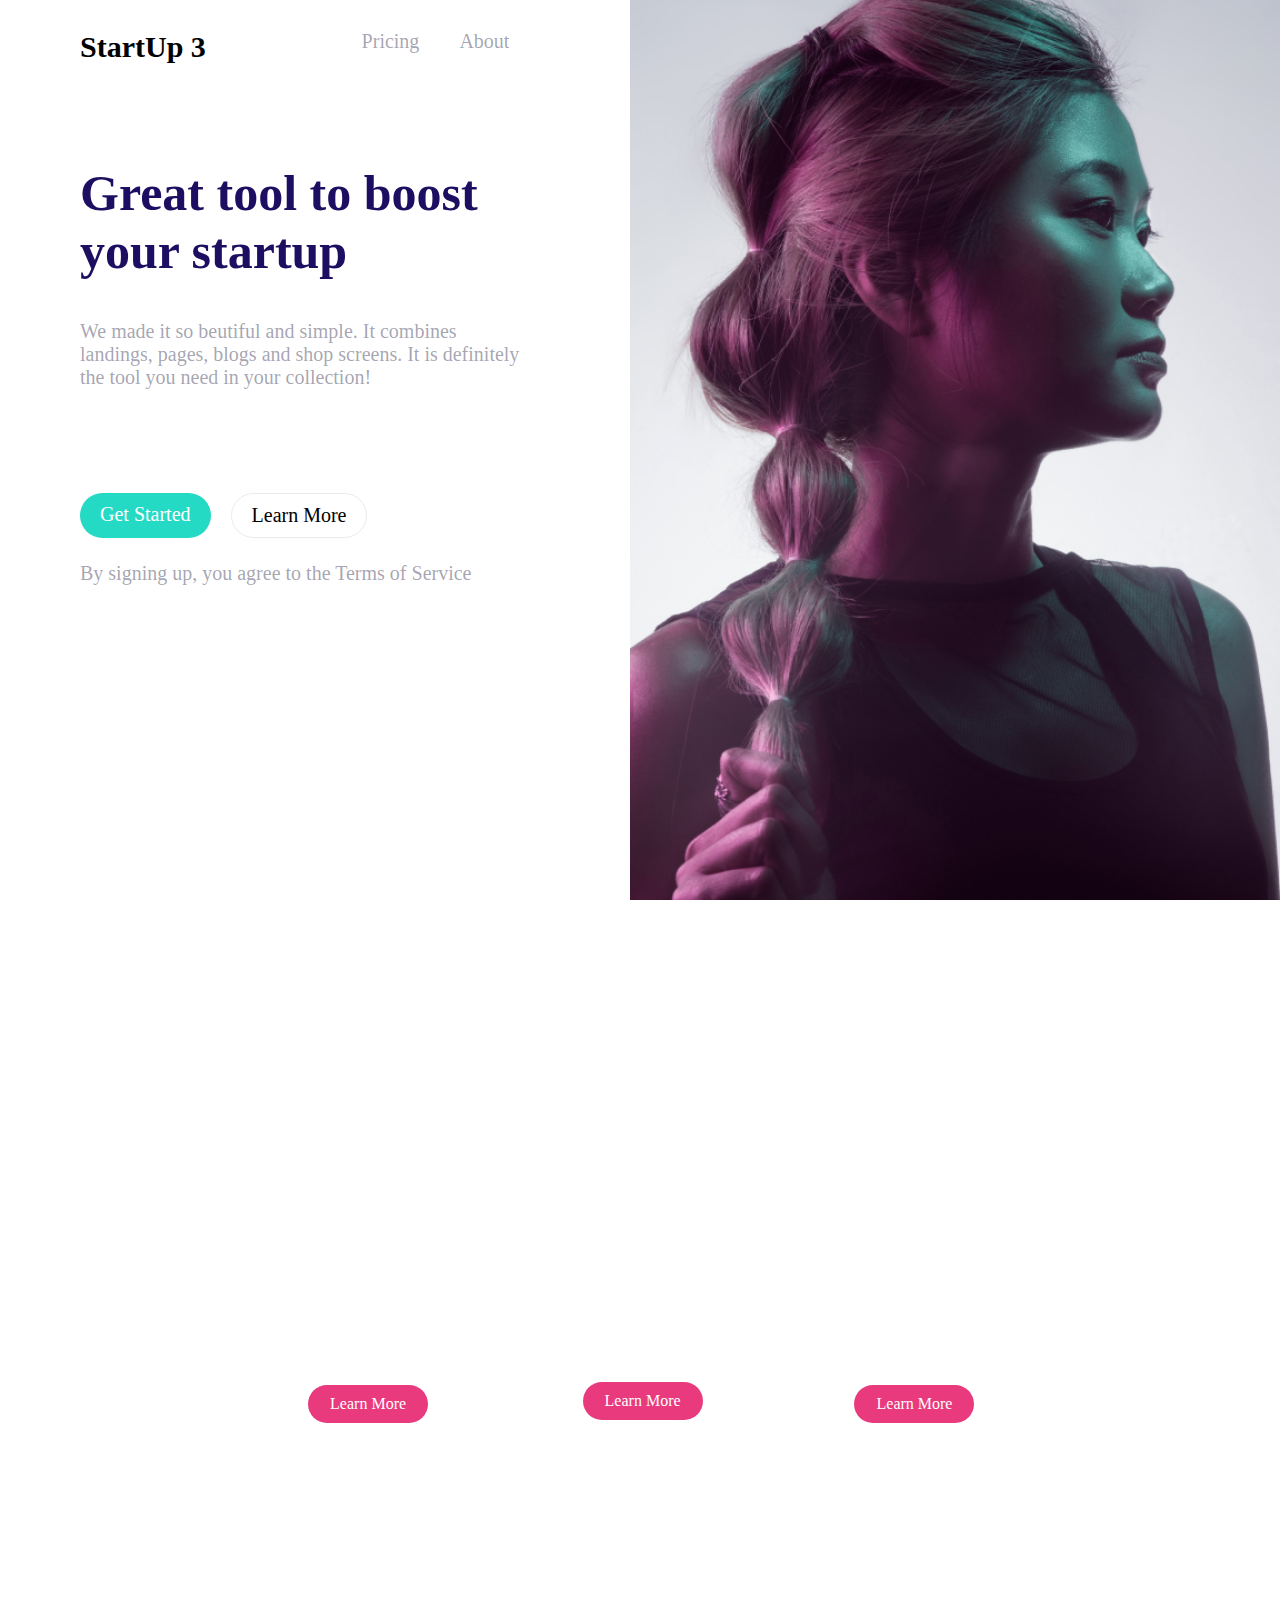
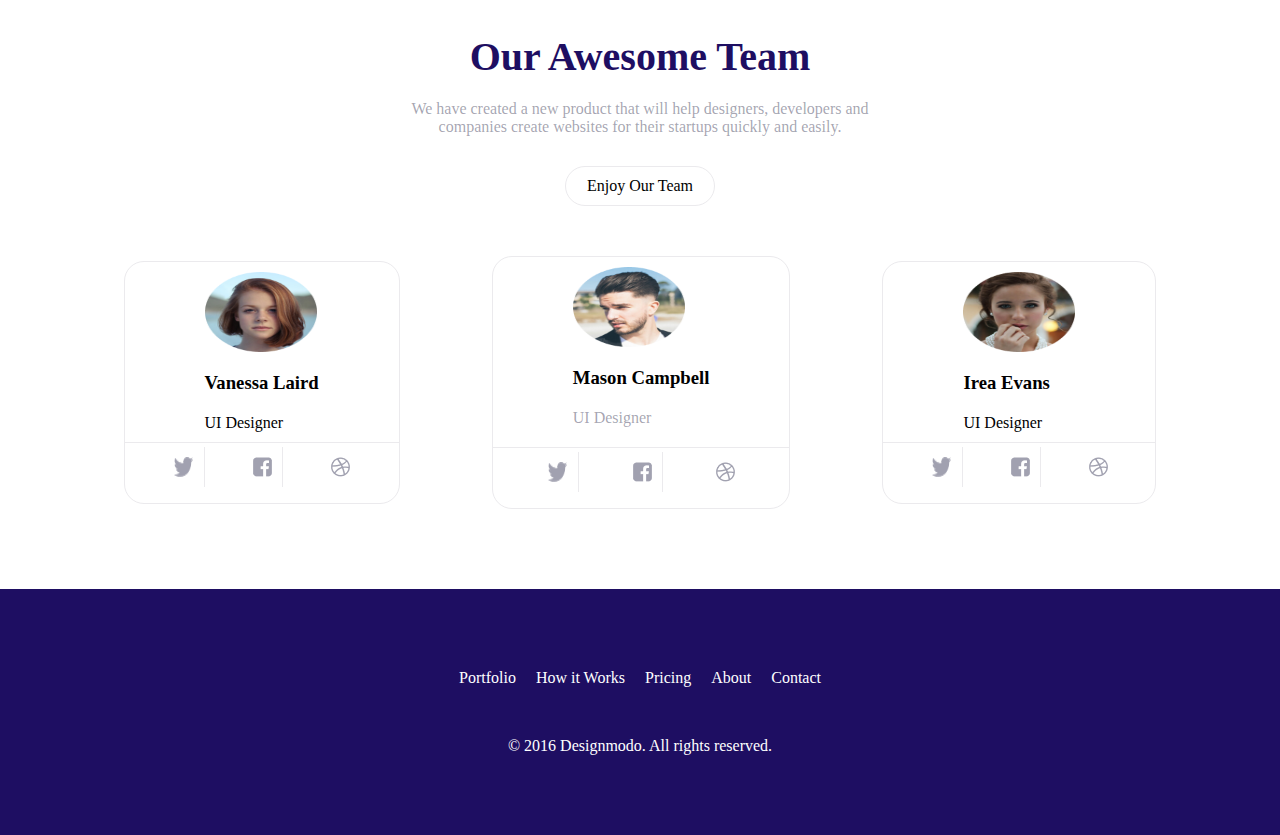
==== Figma9/index.html @ 441a041c "Project added" ====
<!DOCTYPE html>
<html lang="en">

<head>
    <meta charset="UTF-8">
    <meta name="viewport" content="width=device-width, initial-scale=1.0">
    <title>Document</title>
    <link rel="stylesheet" href="style.css">
</head>

<body>

    <!-- main container -->
    <div class="main-container">

        <div class="home">

            <div class="home-text">

                <div class="text-head">
                    <h2 class="">StartUp 3</h2>

                    <ul>
                        <li><a href="#Pricing">Pricing</a></li>
                        <li><a href="#About">About</a></li>
                    </ul>

                </div>

                <div class="text-content">
                    <h1 class="content-head">Great tool to boost <br> your startup </h1>
                    <p class="content-para">We made it so beutiful and simple. It combines <br> landings, pages, blogs
                        and shop screens. It is definitely <br> the tool you need in your collection! </p>
                    <div class="content-button">
                        <p class="start">Get Started</p>
                        <p class="more">Learn More</p>
                    </div>
                    <p class="content-para">By signing up, you agree to the Terms of Service</p>
                </div>
            </div>

            <img class="home-pic" src="Photo.png" alt="">

        </div>


        <!-- features part -->
        <div id="Pricing">

            <div class="fe-head">
                <h1>Features</h1>
                <p class="box-para">We have created a new product that will help designers, developers <br> and
                    companies
                    create websites for their startups quickly and easily.</p>
            </div>

            <div class="fe-content">

                <div class="box1">
                    <img class="logo" src="fa-flash.png"">
                    <h3>Easy to Use</h3>
                    <p class=" box-para">To get started, you select the desired sample and base the entire website on
                    it. It’s that simple!</p>
                    <p class="fe-button">Learn More</p>
                </div>

                <div class="box2">
                    <img class="logo" src="fa-random.png" alt="">
                    <h3>Variety of Designs</h3>
                    <p class="box-para">You can decide whether to create your site using UI Kit blocks or samples. The
                        blocks can merge
                        together in various combinations.</p>
                    <p class="fe-button">Learn More</p>
                </div>

                <div class="box3">
                    <img class="logo" src="fa-play-circle.png" alt="">
                    <h3>Feel Our Design</h3>
                    <p class="box-para">Samples will show you the feeling on how to play around using the components in
                        the website
                        building process.</p>
                    <p class="fe-button">Learn More</p>
                </div>




            </div>

        </div>

        <!-- Team part -->
        <div id="About">

            <div class="team-head">
                <h1 class="t-title">Our Awesome Team</h1>
                <p class="t-para">We have created a new product that will help designers, developers and <br> companies
                    create websites for their startups quickly and easily.</p>
                <p class="t-button">Enjoy Our Team</p>
            </div>

            <div class="t-content">

                <div class="t1">
                    <div class="t-text">
                        <img class="t-pic" src="Mask.png" alt="">
                        <h3>Vanessa Laird</h3>
                        <p>UI Designer</p>

                    </div>

                    <div class="t-emoj">
                        <img class="t-logo" src="fa-twitter.png" alt="">
                        <img class="t-logo" src="fa-facebook-square.png" alt="">
                        <img class="t-logo1" src="fa-dribbble.png" alt="">
                    </div>
                </div>

                <div class="t1">
                    <div class="t-text">
                        <img class="t-pic" src="Mask (1).png" alt="">
                        <h3 class="t-h3">Mason Campbell</h3>
                        <p class="t-para">UI Designer</p>

                    </div>

                    <div class="t-emoj">
                        <img class="t-logo" src="fa-twitter.png" alt="">
                        <img class="t-logo" src="fa-facebook-square.png" alt="">
                        <img class="t-logo1" src="fa-dribbble.png" alt="">
                    </div>
                </div>

                <div class="t1">
                    <div class="t-text">
                        <img class="t-pic" src="Mask (2).png" alt="">
                        <h3>Irea Evans</h3>
                        <p>UI Designer</p>

                    </div>

                    <div class="t-emoj">
                        <img class="t-logo" src="fa-twitter.png" alt="">
                        <img class="t-logo" src="fa-facebook-square.png" alt="">
                        <img class="t-logo1" src="fa-dribbble.png" alt="">
                    </div>
                </div>

            </div>

        </div>


        <!-- footer part -->
        <div class="footer">
            <div class="options">
                <p>Portfolio</p>
                <p>How it Works</p>
                <p>Pricing</p>
                <p>About</p>
                <p>Contact</p>
            </div>

            <p class="footer-end">© 2016 Designmodo. All rights reserved.</p>
        </div>



        <!-- main-end -->
    </div>

</body>

</html>
---- Figma9/style.css ----
*{
    margin: 0px;
    padding: 0px;
}
/* body{
    width: 100vw;

} */
:root{
    scroll-behavior: smooth;
}
.main-container{
    padding: 0px;
}
.home{
    display: flex;
    flex-direction: row;
    justify-content: space-between;
    gap: 20px;
    /* width: 100vw; */
}
.home-text{
    display: flex;
    flex-direction: column;
    gap: 40px;
    padding: 10px 5rem;
    font-size: 20px;
}

.text-head{
    padding: 20px 0px 40px;
    display: flex;
    flex-direction: row;
    justify-content: space-between;
    gap: 20px;
}
.head-title{
    color: #1E0E62;
    padding-right: 20px;
}
ul{
    display: flex;
    flex-direction: row;
    gap: 20px;
}
li{
    text-decoration: none;
    list-style-type: none;
    color: #15143966;
    padding: 0px 10px;
}
li:hover{
    transform: scale(1.04);
}
a{
    text-decoration: none;
    list-style-type: none;
    color: #15143966;
}

.text-content{
    display: flex;
    flex-direction: column;
    gap: 40px;
    padding-top: 20px;
}
.content-head{
    color: #1E0E62;
    font-size: 50px;
}

.content-para{
    color: #15143966;
}

.content-button{
    display: flex;
    flex-direction: row;
    gap: 20px;
    padding-top: 4rem;
    margin-bottom: -1rem;
}
.start{
    background-color: #25DAC5;
    border-radius: 100px;
    color: white;
    padding: 10px 20px;
}
.start:hover{
    transform: scale(1.04);
}
.more{
    border-radius: 100px;
    border: 1px solid #EBEAED;
    padding: 10px 20px;
}
.more:hover{
    transform: scale(1.04);
}


.home-pic{
    height: 100vh;
}


/* features part */
#Pricing{
    /* width: 100vw; */
    background-image: url("https://s3-alpha-sig.figma.com/img/f7e8/f8e2/82f037bd55e52d4b954227648e8bf9ff?Expires=1738540800&Key-Pair-Id=APKAQ4GOSFWCVNEHN3O4&Signature=Z5R~Q-6dyQBcmySIqSiziV9dPO2sraQb6Sg9G34-HW9adewXtwu3~J4LNNByxVIDYmEBootLClk0xP2Q0-bLJxYATn0sk94gAAutfHK1Ma4itWZpkfShXpsRBxu8I64zRTRMKy2SwRnjt~-GMKxzyvjkl5GOpLBLX1zon9bRdFIKIwHZ1TpbgBBpDpEmsKvON55NSAD9Q~5qX3Nzg0JFptSrZ~nsUHMsouq3gjJ09pJYszf4~dQRKbOsJDWCsXFWJ59gZFSq7uxl4vdk3~NAwhc8lY6nkaMbbeNA~8ir9vwlrZh~Ihi1fNISOwxLVJahmQLOL1oJZJZHTEy81owmmw__");
    padding: 5rem 15rem;
    color: white;
    display: flex;
    flex-direction: column;
    gap: 20px;

}

.fe-head{
    display: flex;
    flex-direction: column;
    gap: 20px;
    /* margin: auto; */
    text-align: center;
}


.fe-content{
    display: flex;
    flex-direction: row;
    gap: 20px;
    padding-top: 30px;
}

.box1{
    display: flex;
    flex-direction: column;
    gap: 20px;
    padding: 3rem;
    border: 2px solid #ffffff88;
    border-radius: 20px;
    /* margin: auto; */
    text-align: center;

}
.box2{
    display: flex;
    flex-direction: column;
    gap: 20px;
    padding: 3rem 15px;
    border: 2px solid #ffffff88;
    border-radius: 20px;
    /* margin: auto; */
    text-align: center;

}
.box3{
    display: flex;
    flex-direction: column;
    gap: 20px;
    padding: 3rem 30px;
    border: 2px solid #ffffff88;
    border-radius: 20px;
    /* margin: auto; */
    text-align: center;

}

.logo{
    height: 40px;
    width: 40px;
    margin: auto;
}

.box-para{
    margin: auto;
    color: #ffffffc2;
}

.fe-button{
    padding: 10px 20px;
    background-color: #E93A7D;
    color: white;
    border-radius: 100px;
    width: 5rem;
    margin: auto;
}
.fe-button:hover{
    transform: scale(1.04);
}
 

/* team */
#About{
    padding: 5rem;
    margin: auto;
}

.team-head{
    text-align: center;
    margin: auto;
    display: flex;
    flex-direction: column;
    gap: 20px;
}

.t-title{
    color: #1E0E62;
    font-size: 40px;
}
.t-para{
    color: #15143966;
    padding-bottom: 10px;
}

.t-button{
    border: 1px solid #EBEAED;
    border-radius: 100px;
    padding: 10px;
    width: 8rem;
    margin: auto;
    margin-bottom: 30px;
}
.t-button:hover{
    transform: scale(1.05);
}

.t-content{
    display: flex;
    flex-direction: row;
    gap: 5px;
    padding-top: 20px;
}
.t1{
    display: flex;
    flex-direction: column;
    gap: 20px;
    padding: 3rem 0px -1rem;
    margin: auto;
    border: 1px solid #EBEAED;
    border-radius: 20px;
}
.t1:hover{
    transform: scale(1.03);
}
.t-text{
    display: flex;
    flex-direction: column;
    gap: 20px;
    padding: 10px 5rem;
    border-bottom: 1px solid #EBEAED;
}
.t-pic{
    height: 5rem;
    width: 7rem;
}
.t-emoj{
    display: flex;
    flex-direction: row;
    justify-content: space-evenly;
    position: relative;
    top: -1rem;
}

.t-logo{
    padding: 10px;
    /* border-top: 1px solid #EBEAED; */
    border-right: 1px solid #EBEAED;
}
.t-logo1{
    padding: 10px;
    /* border-top: 1px solid #EBEAED; */
}

.footer{
    display: flex;
    flex-direction: column;
    gap: 30px;
    padding: 5rem 10rem;
    margin: auto;
    color: white;
    /* margin: 0px -5rem; */
    background-color: #1E0E62;
}
.options{
    display: flex;
    flex-direction: row;
    gap: 20px;
    padding-bottom: 20px;
    margin: auto;
}
.footer-end{
    color: white;
    margin: auto;
}
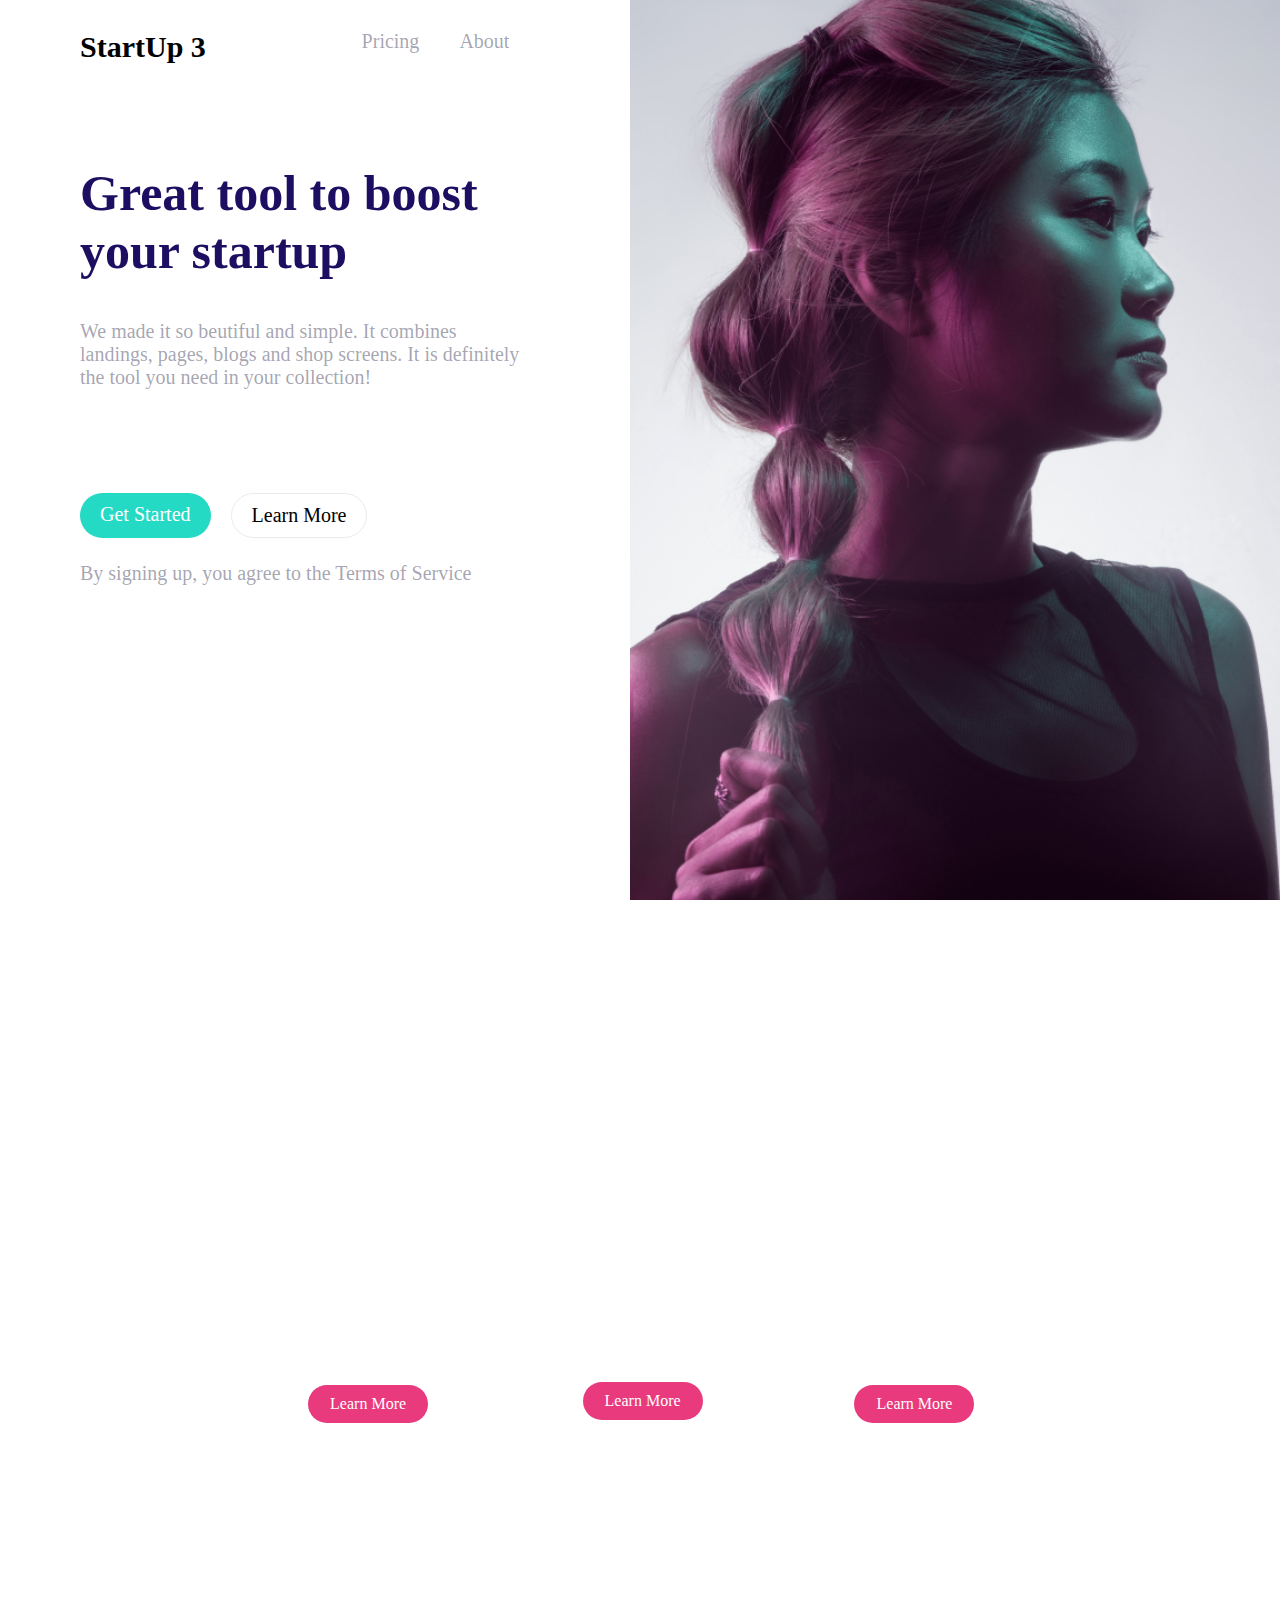
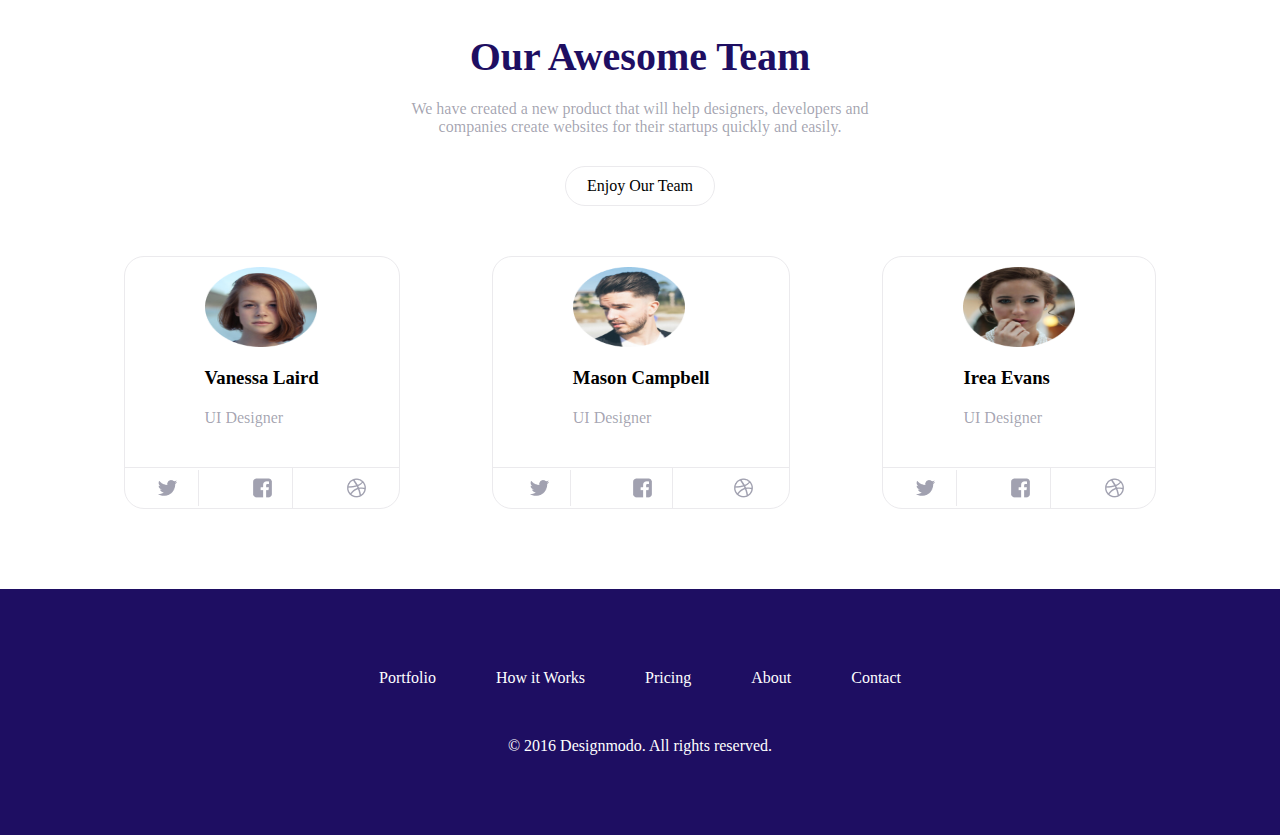
==== commit d03b87f7: "project added" ====
--- a/Figma9/index.html
+++ b/Figma9/index.html
@@ -105,7 +105,7 @@
                     <div class="t-text">
                         <img class="t-pic" src="Mask.png" alt="">
                         <h3>Vanessa Laird</h3>
-                        <p>UI Designer</p>
+                        <p class="t-para">UI Designer</p>
 
                     </div>
 
@@ -135,7 +135,7 @@
                     <div class="t-text">
                         <img class="t-pic" src="Mask (2).png" alt="">
                         <h3>Irea Evans</h3>
-                        <p>UI Designer</p>
+                        <p class="t-para">UI Designer</p>
 
                     </div>
 
@@ -154,11 +154,11 @@
         <!-- footer part -->
         <div class="footer">
             <div class="options">
-                <p>Portfolio</p>
-                <p>How it Works</p>
-                <p>Pricing</p>
-                <p>About</p>
-                <p>Contact</p>
+                <p class="opt">Portfolio</p>
+                <p class="opt">How it Works</p>
+                <p class="opt">Pricing</p>
+                <p class="opt">About</p>
+                <p class="opt">Contact</p>
             </div>
 
             <p class="footer-end">© 2016 Designmodo. All rights reserved.</p>
--- a/Figma9/style.css
+++ b/Figma9/style.css
@@ -235,7 +235,7 @@
     display: flex;
     flex-direction: column;
     gap: 20px;
-    padding: 3rem 0px -1rem;
+    padding: 3rem 0px -5rem;
     margin: auto;
     border: 1px solid #EBEAED;
     border-radius: 20px;
@@ -248,7 +248,6 @@
     flex-direction: column;
     gap: 20px;
     padding: 10px 5rem;
-    border-bottom: 1px solid #EBEAED;
 }
 .t-pic{
     height: 5rem;
@@ -258,18 +257,22 @@
     display: flex;
     flex-direction: row;
     justify-content: space-evenly;
-    position: relative;
-    top: -1rem;
+    border-top: 1px solid #EBEAED;
 }
 
 .t-logo{
-    padding: 10px;
+    padding: 10px 20px 10px 10px;
     /* border-top: 1px solid #EBEAED; */
     border-right: 1px solid #EBEAED;
+    padding-bottom: -1rem;
+    margin: auto;
+    text-align: center;
 }
 .t-logo1{
     padding: 10px;
     /* border-top: 1px solid #EBEAED; */
+    margin: auto;
+    text-align: center;
 }
 
 .footer{
@@ -289,6 +292,9 @@
     padding-bottom: 20px;
     margin: auto;
 }
+.opt{
+    padding: 0px 20px;
+}
 .footer-end{
     color: white;
     margin: auto;
